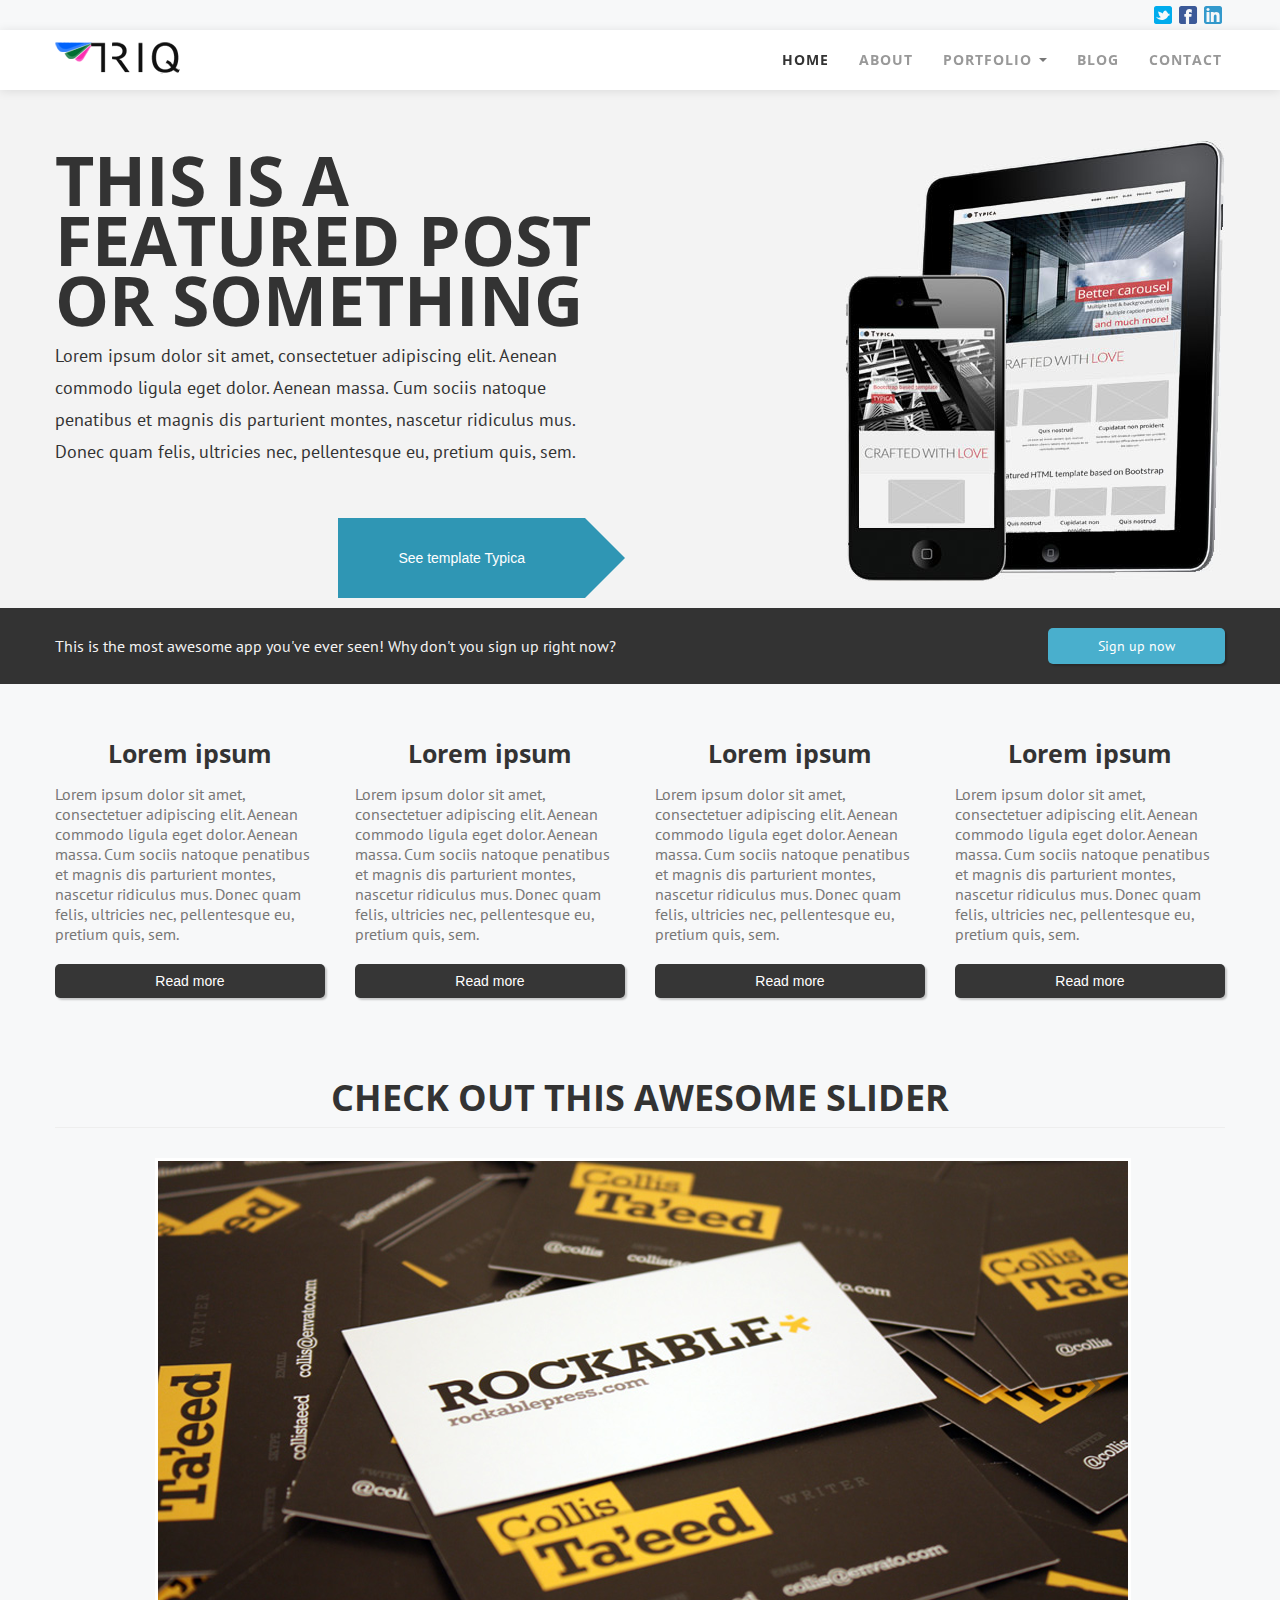
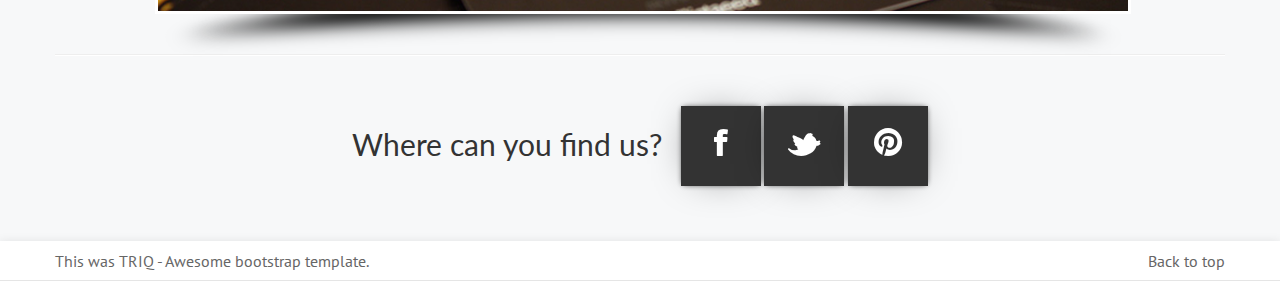
==== Template/index.html @ 6c572758 "initial commit" ====
<!DOCTYPE html>
<html lang="en">
  <head>
    <meta charset="utf-8">
    <title>TRIQ Bootstrap template</title>
    <meta name="viewport" content="width=device-width, initial-scale=1.0">
    <meta name="description" content="Responsive HTML template for your app/company">
    <meta name="author" content="Oskar Żabik (oskar.zabik@gmail.com)">

    <!-- Le styles -->
    <link rel="stylesheet" href="css/bootstrap.min.css">
    <link rel="stylesheet" href="css/bootstrap-responsive.min.css">

    <link rel="stylesheet" href="css/font-awesome.css">
    <link rel="stylesheet" href="css/triq.css">
    <link rel="stylesheet" href="css/triq-responsive.css">

    <!-- Le HTML5 shim, for IE6-8 support of HTML5 elements -->
    <!--[if lt IE 9]>
    <script src="http://html5shim.googlecode.com/svn/trunk/html5.js"></script>
    <![endif]-->
    <!--[if IE 7]><link rel="stylesheet" href="/css/font-awesome-ie7.css"><![endif]-->

    <!-- Le favicon -->
    <link rel="shortcut icon" href="favicon.ico">

  </head>

  <body>

    <!-- Le before-navbar info -->
    <div class="before-navbar">
      <div class="container">

        <div class="pull-right">
            <p>
                <a href="#"><i class="icon-twitter-sign color-twitter"></i></a>
                <a href="#"><i class="icon-facebook-sign color-facebook"></i></a>
                <a href="#"><i class="icon-linkedin-sign color-linkedin"></i></a>
            </p>
        </div>

      </div>
    </div>

    <!-- Le TRIQ navigation -->
    <div class="navbar navbar-fixed-top">
      <div class="navbar-inner">
        <div class="container">
          <a class="brand" href="#"><img src="logo.png" alt="TRIQ template"></a>
          <a href="#footer-nav" class="btn btn-simple visible-phone pull-right">Menu</a>
          <ul class="nav pull-right hidden-phone">
            <li class="active"><a href="index.html">Home</a></li>
            <li><a href="about.html">About</a></li>
            <li class="dropdown">
              <a class="dropdown-toggle" data-toggle="dropdown" href="#">Portfolio <b class="caret"></b></a>
              <ul class="dropdown-menu">
                <li><a href="portfolio-full-width.html" title="Portfolio 1">Full-width</a></li>
                <li><a href="portfolio-thumbnails.html" title="Portfolio 2">Thumbnails</a></li>
              </ul>
            </li>
            <li><a href="blog.html">Blog</a></li>
            <li><a href="contact.html">Contact</a></li>
          </ul>
        </div>
      </div>
    </div>

    <div class="background-light-grey">
      <div class="container">
        <div class="row-fluid">

          <div class="featured">
          
            <div class="span6">
              <div class="excerpt">
                <h1>This is a featured post or something</h1>
                <p>Lorem ipsum dolor sit amet, consectetuer adipiscing elit. Aenean commodo ligula eget dolor. Aenean massa. Cum sociis natoque penatibus et magnis dis parturient montes, nascetur ridiculus mus. Donec quam felis, ultricies nec, pellentesque eu, pretium quis, sem.</p>
                <a href="https://wrapbootstrap.com/theme/typica-WB062JJ83" target="_blank" class="btn btn-arrow-right btn-simple btn-blue btn-huge pull-right">See template Typica</a>
              </div>
            </div>

            <div class="span6">
              <img class="pull-right" src="demo_img/typica.jpg" alt="Typica - Bootstrap template">
            </div>

        </div>

        </div>
      </div>
    </div>

    <!-- signup strip -->
    <div class="background-grey strip">
      <div class="container">
        
        <p class="pull-left">This is the most awesome app you've ever seen! Why don't you sign up right now?</p>

        <div class="pull-right"><a href="#signup-modal" class="btn btn-info btn-huge btn-simple" data-toggle="modal">Sign up now</a></div>

      </div>
    </div>

    <!-- testimonials -->
    <div class="container">
      <div class="row testimonials">

        <div class="span3">
          <h3>Lorem ipsum</h3>
          <p>Lorem ipsum dolor sit amet, consectetuer adipiscing elit. Aenean commodo ligula eget dolor. Aenean massa. Cum sociis natoque penatibus et magnis dis parturient montes, nascetur ridiculus mus. Donec quam felis, ultricies nec, pellentesque eu, pretium quis, sem. </p>
          <button class="btn btn-inverse btn-simple btn-wide">Read more</button>
        </div>

        <div class="span3">
          <h3>Lorem ipsum</h3>
          <p>Lorem ipsum dolor sit amet, consectetuer adipiscing elit. Aenean commodo ligula eget dolor. Aenean massa. Cum sociis natoque penatibus et magnis dis parturient montes, nascetur ridiculus mus. Donec quam felis, ultricies nec, pellentesque eu, pretium quis, sem. </p>
          <button class="btn btn-inverse btn-simple btn-wide">Read more</button>
        </div>

        <div class="span3">
          <h3>Lorem ipsum</h3>
          <p>Lorem ipsum dolor sit amet, consectetuer adipiscing elit. Aenean commodo ligula eget dolor. Aenean massa. Cum sociis natoque penatibus et magnis dis parturient montes, nascetur ridiculus mus. Donec quam felis, ultricies nec, pellentesque eu, pretium quis, sem. </p>
          <button class="btn btn-inverse btn-simple btn-wide">Read more</button>
        </div>

        <div class="span3">
          <h3>Lorem ipsum</h3>
          <p>Lorem ipsum dolor sit amet, consectetuer adipiscing elit. Aenean commodo ligula eget dolor. Aenean massa. Cum sociis natoque penatibus et magnis dis parturient montes, nascetur ridiculus mus. Donec quam felis, ultricies nec, pellentesque eu, pretium quis, sem. </p>
          <button class="btn btn-inverse btn-simple btn-wide">Read more</button>
        </div>

      </div><!-- /.row -->

      <!-- slider -->
      <h2 class="page-header">CHECK OUT THIS AWESOME SLIDER</h2>
      <div class="row">
        <div id="myCarousel" class="carousel slide add-shadow span10 offset1">
            <!-- Carousel items -->
            <div class="carousel-inner">
                <div class="active item"><img src="demo_img/slider/1.png" alt=""></div>
                <div class="item"><img src="demo_img/slider/2.png" alt=""></div>
                <div class="item"><img src="demo_img/slider/3.png" alt=""></div>
            </div>
            <!-- Carousel nav -->
            <a class="carousel-control left" href="#myCarousel" data-slide="prev">&lsaquo;</a>
            <a class="carousel-control right" href="#myCarousel" data-slide="next">&rsaquo;</a>
        </div>
      </div>

      <hr>

      <!-- Where can you find us -->
      <div class="info-centered">
        <p>Where can you find us?</p>
        <a href="#" class="icon-squared color-facebook">
          <article><span><i class="icon-facebook"></i></span></article></a>
        <a href="#" class="icon-squared color-twitter">
          <article><span><i class="icon-twitter"></i></span></article></a>
        <a href="#" class="icon-squared color-pinterest">
          <article><span><i class="icon-pinterest"></i></span></article></a>
      </div>  

    </div><!-- /.container -->

    <!-- Le Footer -->
    <div class="background-white footer">
      <div class="container">
        <p class="pull-left">This was TRIQ - Awesome bootstrap template.</p>
        <p class="pull-right"><a id="toplink" href="#">Back to top</a></p>

        <ul id="footer-nav" class="nav visible-phone">
          <hr>
          <h3 class="centered">Menu</h3>
          <li class="active"><a href="index.html">Home</a></li>
          <li><a href="about.html">About</a></li>
          <li class="dropdown">
            <a class="dropdown-toggle" data-toggle="dropdown" href="#">Portfolio <b class="caret"></b></a>
            <ul class="dropdown-menu">
              <li><a href="portfolio-full-width.html" title="Portfolio 1">Full-width</a></li>
              <li><a href="portfolio-thumbnails.html" title="Portfolio 2">Thumbnails</a></li>
            </ul>
          </li>
          <li><a href="blog.html">Blog</a></li>
          <li><a href="contact.html">Contact</a></li>
        </ul>
      </div>
    </div>


    <!-- SignUp modal -->
    <div id="signup-modal" class="modal hide fade" tabindex="-1" role="dialog" aria-labelledby="myModalLabel" aria-hidden="true">
      <div class="modal-header">
        <button type="button" class="close" data-dismiss="modal" aria-hidden="true">×</button>
        <h3 id="myModalLabel" class="centered">Sign Up</h3>
      </div>
      <div class="modal-body">
        <form class="form-horizontal">
          <div class="control-group">
            <label class="control-label" for="inputUser">Username</label>
            <div class="controls">
              <input type="text" id="inputUser" placeholder="Username">
            </div>
          </div>
          <div class="control-group">
            <label class="control-label" for="inputEmail">Email</label>
            <div class="controls">
              <input type="text" id="inputEmail" placeholder="Email">
            </div>
          </div>
          <div class="control-group">
            <label class="control-label" for="inputPassword">Password</label>
            <div class="controls">
              <input type="password" id="inputPassword" placeholder="Password">
            </div>
          </div>
        </form>
      </div>
      <div class="modal-footer">
        <button class="btn" data-dismiss="modal" aria-hidden="true">Close</button>
        <button type="submit" class="btn btn-info">Register</button>
      </div>
    </div>

    <!-- Le javascript
    ================================================== -->
    <!-- Placed at the end of the document so the pages load faster -->
    <script src="js/jquery.js"></script>
    <script src="js/bootstrap.js"></script>
    <script src="js/jquery.scrollto-1.4.3.1-min.js"></script>  
    <script src="js/jquery.localscroll-1.2.7-min.js"></script>
    <script src="js/triq.js"></script>

  </body>
</html>
---- Template/css/triq.css ----
@import url(http://fonts.googleapis.com/css?family=Open+Sans+Condensed:300,700);
@import url(http://fonts.googleapis.com/css?family=Alegreya:400italic);
@import url(http://fonts.googleapis.com/css?family=Lato:300,400,700);
@import url(http://fonts.googleapis.com/css?family=PT+Sans:400,700);
/* 
*           Layout stylesheet
* ======================================
* Project:     TRIQ
* Version:     1.0
* Last change: 10/20/2012
* Author:      Oskar Zabik
* Author URI:  oskar.zabik@gmail.com
* --------------------------------------
*           Table of contents
* ======================================
* 
* $BEFORE_NAVBAR - signup/short contact row
* $NAVBAR - navigation
* $GLOBAL
*     $$SHOWCASE
*     $$BACKGROUNDS
*     $$ANIMATED-MENUS
*     $$HOMEPAGE-ELEMENTS
*     $$QUOTES
*     $$FONT-ICON-COLORS
*     $$ICON-SQUARED - css3 animated icons
*     $$CAROUSEL
*     $$BUTTON_STYLES
* $FOOTER
* $FONTS
*     $$FONT-GLOBALS
*     $$FONT-BLOG
*     $$FONT-BLOG
* $BLOG
* $PORTFOLIO
*     $$FULL-WIDTH
*     $$THUMNAILS
* $CONTACT
*/
/* $BEFORE-NAVBAR */
.before-navbar {
  position: fixed;
  top: 0;
  width: 100%;
}
.before-navbar a {
  position: relative;
  top: 4px;
  margin-right: 3px;
}
.before-navbar p {
  margin-top: 2px;
  margin-bottom: 5px;
}

/* $NAVBAR */
.navbar .btn {
  margin-top: 10px;
}

.navbar .nav.pull-right {
  margin-right: -12px;
}

.navbar .nav > li > a {
  -webkit-box-shadow: none;
  -moz-box-shadow: none;
  box-shadow: none;
  padding: 20px 15px;
  color: #999999;
  text-shadow: none;
}
.navbar .nav > li > a:hover {
  color: inherit;
}
.navbar .nav > li.active > a {
  -webkit-box-shadow: none;
  -moz-box-shadow: none;
  box-shadow: none;
  background: none;
  color: #333333;
}
.navbar .nav > li.active > a:hover {
  -webkit-box-shadow: none;
  -moz-box-shadow: none;
  box-shadow: none;
  background: inherit;
  color: #333333;
}

.navbar-inner {
  border: none;
  background: white;
  background-image: none;
  box-shadow: none;
}
.navbar-inner .brand {
  padding: 12px 20px 10px;
}

/* Dropdowns */
.dropdown-menu {
  margin-top: 11px;
}

.navbar .nav li.dropdown.open > .dropdown-toggle,
.navbar .nav li.dropdown.active > .dropdown-toggle,
.navbar .nav li.dropdown.open.active > .dropdown-toggle {
  background: none;
  color: #333333;
}

.sticky {
  position: fixed;
  top: -100px;
}

/* $GLOBAL */
body {
  padding-top: 90px;
  background: #f7f8f9;
}

.well {
  background: #fff;
}

.ul-centered {
  overflow: hidden;
  width: 100%;
}
.ul-centered ul {
  position: relative;
  left: 50%;
  float: left;
}
.ul-centered ul li {
  position: relative;
  left: -50%;
}

/* $$SHOWCASE */
.showcase-container .text-wraper {
  margin: 0 auto;
  width: 1170px;
}
.showcase-container .text-wraper .text {
  position: absolute;
  max-width: 50%;
}
.showcase-container .text-wraper .text p, .showcase-container .text-wraper .text h1, .showcase-container .text-wraper .text h2, .showcase-container .text-wraper .text h3, .showcase-container .text-wraper .text h4, .showcase-container .text-wraper .text h5 {
  padding-right: 40px;
}

/* $$BACKGROUNDS */
.background-white {
  padding: 10px 0;
  background: #fff;
}

.background-light-grey {
  padding: 10px 0;
  background: #f3f3f3;
}

.background-grey {
  padding: 10px 0;
  background: #333;
}

.background-dark {
  padding: 10px 0;
  background: #111;
}

.background-blue {
  padding: 10px 0;
  background: #e7f4f8;
}

/* $$ANIMATED-MENUS */
.ca-menu li {
  position: relative;
  overflow: hidden;
  margin-bottom: 40px;
  height: 300px;
  background: #fff;
  -webkit-box-shadow: 1px 1px 2px rgba(0, 0, 0, 0.2);
  -moz-box-shadow: 1px 1px 2px rgba(0, 0, 0, 0.2);
  box-shadow: 1px 1px 2px rgba(0, 0, 0, 0.2);
  -webkit-transition: all 300ms linear;
  -moz-transition: all 300ms linear;
  -ms-transition: all 300ms linear;
  -o-transition: all 300ms linear;
  transition: all 300ms linear;
}

.ca-menu li a {
  position: relative;
  display: block;
  width: 100%;
  height: 100%;
  color: #333;
  text-align: left;
}

.ca-icon {
  position: absolute;
  top: 0px;
  left: 0px;
  width: 100%;
  height: 50%;
  color: #333;
  text-align: center;
  text-shadow: 0px 0px 1px #333;
  font-size: 60px;
  font-family: 'WebSymbolsRegular', cursive;
  line-height: 150px;
  -webkit-transition: all 400ms linear;
  -moz-transition: all 400ms linear;
  -ms-transition: all 400ms linear;
  -o-transition: all 400ms linear;
  transition: all 400ms linear;
}

.ca-icon#heart {
  color: #f7002f;
  text-shadow: 0px 0px 1px #f7002f;
}

.ca-content {
  position: absolute;
  top: 50%;
  left: 0px;
  width: 100%;
  height: 50%;
}

.ca-main {
  text-align: center;
  font-size: 30px;
  opacity: 0.8;
  -webkit-transition: all 200ms linear;
  -moz-transition: all 200ms linear;
  -ms-transition: all 200ms linear;
  -o-transition: all 200ms linear;
  transition: all 200ms linear;
}

.ca-sub {
  position: absolute;
  bottom: 0px;
  left: 0px;
  width: 100%;
  color: #666;
  text-align: center;
  font-size: 14px;
  line-height: 40px;
  opacity: 0.8;
  -webkit-transition: all 200ms linear;
  -moz-transition: all 200ms linear;
  -ms-transition: all 200ms linear;
  -o-transition: all 200ms linear;
  transition: all 200ms linear;
}

.ca-menu li:hover, .ca-menu li.active {
  z-index: 999;
  background-color: #333;
  -webkit-transform: scale(1.1);
  -moz-transform: scale(1.1);
  -ms-transform: scale(1.1);
  -o-transform: scale(1.1);
  transform: scale(1.1);
}

.ca-menu li:hover .ca-icon {
  color: #2f96b4;
  font-size: 90px;
}

.ca-menu li:hover .ca-icon#heart {
  -webkit-animation: smallToBig 900ms alternate infinite ease;
  -moz-animation: smallToBig 900ms alternate infinite ease;
  -ms-animation: smallToBig 900ms alternate infinite ease;
  animation: smallToBig 900ms alternate infinite ease;
}

.ca-menu li.active .ca-icon#heart {
  -webkit-animation: none;
  -moz-animation: none;
  -ms-animation: none;
  animation: none;
}

.ca-menu li:hover .ca-main {
  color: #FFF;
  -webkit-animation: smallToBig 300ms ease;
  -moz-animation: smallToBig 300ms ease;
  -ms-animation: smallToBig 300ms ease;
  animation: smallToBig 300ms ease;
}

.ca-menu li.active .ca-main {
  color: #FFF;
  transform: scale(1);
  -webkit-animation: none;
  -moz-animation: none;
  -ms-animation: none;
  animation: none;
}

.ca-menu li:hover .ca-sub {
  color: #FFF;
  -webkit-animation: moveFromBottom 500ms ease;
  -moz-animation: moveFromBottom 500ms ease;
  -ms-animation: moveFromBottom 500ms ease;
  animation: moveFromBottom 500ms ease;
}

.ca-menu li.active .ca-sub {
  color: #FFF;
  -webkit-animation: none;
  -moz-animation: none;
  -ms-animation: none;
  animation: none;
}

/* animations used in ca-menu */
@-webkit-keyframes smallToBig {
  from {
    -webkit-transform: scale(0.1);
  }

  to {
    -webkit-transform: scale(1);
  }
}

@-moz-keyframes smallToBig {
  from {
    -moz-transform: scale(0.1);
  }

  to {
    -moz-transform: scale(1);
  }
}

@-ms-keyframes smallToBig {
  from {
    -ms-transform: scale(0.1);
  }

  to {
    -ms-transform: scale(1);
  }
}

@-webkit-keyframes moveFromBottom {
  from {
    -webkit-transform: translateY(100%);
  }

  to {
    -webkit-transform: translateY(0%);
  }
}

@-moz-keyframes moveFromBottom {
  from {
    -moz-transform: translateY(100%);
  }

  to {
    -moz-transform: translateY(0%);
  }
}

@-ms-keyframes moveFromBottom {
  from {
    -ms-transform: translateY(100%);
  }

  to {
    -ms-transform: translateY(0%);
  }
}

/* $$HOMEPAGE-ELEMENTS */
.featured {
  padding: 40px 0;
  height: 100%;
  vertical-align: middle;
}
.featured .excerpt {
  height: 100%;
  vertical-align: middle;
}
.featured img {
  max-width: 100%;
}

.testimonials {
  padding: 40px 0;
}

.info-centered {
  margin-top: 50px;
  margin-bottom: 50px;
  text-align: center;
}
.info-centered p {
  display: inline-block;
  margin-top: 28px;
  margin-right: 15px;
  vertical-align: top;
}

.strip {
  padding: 20px 0;
}
.strip p {
  margin-top: 8px;
  margin-bottom: 0;
}

/* $$QUOTES */
.quote-cloud {
  margin: 40px 0;
}
.quote-cloud .attribution {
  position: relative;
  padding: 20px 100px 20px 20px;
  text-align: right;
}
.quote-cloud .thumb {
  position: absolute;
  right: 10px;
  bottom: 5px;
  display: block;
  width: 70px;
  height: 70px;
  border: 5px solid #fff;
  box-shadow: inset 1px 1px 3px rgba(0, 0, 0, 0.2), 0 1px 2px rgba(0, 0, 0, 0.4);
}

.quote-cloud blockquote {
  position: relative;
  padding: 30px;
  border-radius: 5px;
  background: #fff;
  box-shadow: inset 0 2px 0 rgba(204, 204, 204, 0.7), -4px -3px 20px rgba(0, 0, 0, 0.2);
}
.quote-cloud blockquote:after, .quote-cloud blockquote:before {
  position: absolute;
  top: 100%;
  width: 0;
  height: 0;
  border: solid transparent;
  content: " ";
  pointer-events: none;
}
.quote-cloud blockquote:after {
  top: 100%;
  right: 40px;
  margin-left: -10px;
  border-width: 10px;
  border-top-color: #fff;
}
.quote-cloud blockquote:before {
  left: 65%;
  margin-left: -11px;
  border-width: 11px;
  border-top-color: rgba(0, 0, 0, 0.01);
}

.quote-cloud blockquote p {
  position: relative;
}
.quote-cloud blockquote p:before {
  position: absolute;
  top: 0px;
  left: -105px;
  color: #333333;
  content: '\201C';
  text-shadow: 7px 14px 10px rgba(0, 0, 0, 0.1);
  font-weight: 700;
  font-style: normal;
  font-size: 175px;
  font-family: serif;
}

/* dont make font icons underlined on hover inside link */
a > i {
  color: #666666;
  font-size: 24px;
}
a > i:hover {
  text-decoration: none;
}

/* $$FONT-ICON-COLORS */
a:hover > i.hover-color-facebook {
  color: #3B5998;
}

a:hover > i.hover-color-twitter {
  color: #00ACED;
}

a:hover > i.hover-color-pinterest {
  color: #CB2027;
}

a:hover > i.hover-color-github {
  color: #4183C4;
}

a:hover > i.hover-color-linkedin {
  color: #3399CC;
}

.color-facebook {
  color: #3B5998;
}

.color-twitter {
  color: #00ACED;
}

.color-pinterest {
  color: #CB2027;
}

.color-github {
  color: #4183C4;
}

.color-linkedin {
  color: #3399CC;
}

/* $$ICON-SQUARED */
a.icon-squared {
  position: relative;
  display: inline-block;
  width: 80px;
  height: 80px;
  text-align: center;
}
a.icon-squared i {
  font-size: 36px;
  line-height: 40px;
}
a.icon-squared article {
  -webkit-transition: -webkit-transform 0.4s linear, background-color 0s linear, color 0s linear;
  -webkit-transition-delay: 0s, 0.2s, 0.2s;
  -moz-transition: -moz-transform 0.4s linear, background-color 0s linear 0.2s, color 0s linear 0.2s;
  -o-transition: -o-transform 0.4s linear, background-color 0s linear 0.2s, color 0s linear 0.2s;
  transition: transform 0.4s linear, background-color 0s linear 0.2s, color 0s linear 0.2s;
  -webkit-transform: perspective(300px) rotateY(0deg);
  -moz-transform: perspective(300px) rotateY(0deg);
  -ms-transform: perspective(300px) rotateY(0deg);
  -o-transform: perspective(300px) rotateY(0deg);
  transform: perspective(300px) rotateY(0deg);
  position: absolute;
  display: block;
  width: 100%;
  height: 100%;
  background-color: #333;
  box-shadow: 0 0 6px -2px black, 0 0 45px -20px black;
  color: #fff;
  line-height: 90px;
  cursor: pointer;
}
a.icon-squared span {
  display: block;
  transition: transform 0s linear 0.2s, text-shadow 0s linear 0.2s;
  -webkit-font-smoothing: subpixel-antialiased;
  font-smoothing: antialiased;
}

a.icon-squared:hover article {
  -webkit-transition: -webkit-transform 0.2s linear, background-color 0s linear, color 0s linear;
  -webkit-transition-delay: 0s, 0.1s, 0.1s;
  -moz-transition: -moz-transform 0.2s linear, background-color 0s linear 0.1s, color 0s linear 0.1s;
  -o-transition: -o-transform 0.2s linear, background-color 0s linear 0.1s, color 0s linear 0.1s;
  transition: transform 0.2s linear, background-color 0s linear 0.1s, color 0s linear 0.1s;
  -webkit-transform: perspective(300px) rotateY(180deg);
  -moz-transform: perspective(300px) rotateY(180deg);
  -ms-transform: perspective(300px) rotateY(180deg);
  -o-transform: perspective(300px) rotateY(180deg);
  transform: perspective(300px) rotateY(180deg);
  color: #eee;
}

a.icon-squared:hover span {
  -webkit-transition: -webkit-transform 0s linear, text-shadow 0s linear;
  -webkit-transition-delay: 0.1s, 0.1s;
  -moz-transition: -moz-transform 0s linear 0.1s, text-shadow 0s linear 0.1s;
  -o-transition: -o-transform 0s linear 0.1s, text-shadow 0s linear 0.1s;
  transition: transform 0s linear 0.1s, text-shadow 0s linear 0.1s;
  -webkit-transform: scale(-1, 1);
  -moz-transform: scale(-1, 1);
  -ms-transform: scale(-1, 1);
  -o-transform: scale(-1, 1);
  transform: scale(-1, 1);
  text-shadow: 0 0 50px rgba(255, 255, 255, 0.5);
}

a.icon-squared.color-facebook:hover article {
  background-color: #3B5998;
}

a.icon-squared.color-twitter:hover article {
  background-color: #00ACED;
}

a.icon-squared.color-pinterest:hover article {
  background-color: #CB2027;
}

a.icon-squared.color-github:hover article {
  background-color: #4183C4;
}

a.icon-squared.color-linkedin:hover article {
  background-color: #3399CC;
}

/* $$CAROUSEL */
.carousel-control {
  top: 50%;
  border: none;
  background: none;
  color: #333;
}
.carousel-control:hover {
  color: inherit;
}

.carousel {
  border: 3px solid #FFF;
}
.carousel .item {
  margin: 0 auto;
}
.carousel.add-shadow:after {
  position: absolute;
  left: 50%;
  display: block;
  margin: 3px auto;
  margin-left: -390px;
  width: 957px;
  height: 43px;
  background: url(../img/slider_shadow_medium.png) no-repeat;
  content: "";
}

/* $$BUTTON-STYLES */
.btn-simple {
  -webkit-border-radius: 5px;
  -moz-border-radius: 5px;
  -ms-border-radius: 5px;
  -o-border-radius: 5px;
  border-radius: 5px;
  padding: 7px 30px;
  border: none;
  background-image: none;
  text-shadow: none;
  -webkit-box-shadow: 2px 2px 2px rgba(0, 0, 0, 0.2);
  -moz-box-shadow: 2px 2px 2px rgba(0, 0, 0, 0.2);
  box-shadow: 2px 2px 2px rgba(0, 0, 0, 0.2);
}

.btn-wide {
  display: block;
  margin: 20px 0 20px;
  width: 100%;
}

.btn-huge {
  padding: 8px 50px;
}

.btn-arrow-right {
  -webkit-border-radius: 0;
  -moz-border-radius: 0;
  -ms-border-radius: 0;
  -o-border-radius: 0;
  border-radius: 0;
  -webkit-box-shadow: none;
  -moz-box-shadow: none;
  box-shadow: none;
  position: relative;
}
.btn-arrow-right:after {
  position: absolute;
  top: 0;
  right: -17px;
  width: 0;
  height: 0;
  border-top: 17px solid transparent;
  border-bottom: 17px solid transparent;
  border-left: 17px solid #fe690f;
  content: "";
}

.btn-orange {
  background: #fe690f;
  color: #fff;
}
.btn-orange:hover {
  background: #fe690f;
}
.btn-orange:active {
  -webkit-box-shadow: none;
  -moz-box-shadow: none;
  box-shadow: none;
}
.btn-orange.btn-huge {
  position: relative;
  left: -40px;
  margin-top: 40px;
  padding: 30px 60px;
}
.btn-orange.btn-huge.btn-arrow-right:after {
  right: -40px;
  border-top: 40px solid transparent;
  border-bottom: 40px solid transparent;
  border-left: 40px solid #fe690f;
}

.btn-blue {
  background: #2f96b4;
  color: #fff;
}
.btn-blue:hover {
  background: #2f96b4;
}
.btn-blue:active {
  -webkit-box-shadow: none;
  -moz-box-shadow: none;
  box-shadow: none;
}
.btn-blue.btn-huge {
  position: relative;
  left: -40px;
  margin-top: 40px;
  padding: 30px 60px;
}
.btn-blue.btn-huge.btn-arrow-right:after {
  right: -40px;
  border-top: 40px solid transparent;
  border-bottom: 40px solid transparent;
  border-left: 40px solid #2f96b4;
}

/* $FOOTER */
.footer {
  -webkit-box-shadow: inset 0 -1px 0 rgba(0, 0, 0, 0.1), 0 1px 10px rgba(0, 0, 0, 0.1);
  -moz-box-shadow: inset 0 -1px 0 rgba(0, 0, 0, 0.1), 0 1px 10px rgba(0, 0, 0, 0.1);
  box-shadow: inset 0 -1px 0 rgba(0, 0, 0, 0.1), 0 1px 10px rgba(0, 0, 0, 0.1);
}
.footer a {
  color: #666;
}
.footer p {
  margin-bottom: 0;
  color: #666;
}
.footer #footer-nav {
  margin-top: 40px;
}
.footer #footer-nav h3 {
  position: relative;
  top: -5px;
}
.footer #footer-nav li a {
  -webkit-border-radius: 5px;
  -moz-border-radius: 5px;
  -ms-border-radius: 5px;
  -o-border-radius: 5px;
  border-radius: 5px;
  display: block;
  margin-top: 10px;
  padding: 10px 15px;
  background: #333;
  color: white;
  text-align: center;
  font-size: 130%;
}
.footer #footer-nav li a .caret {
  position: absolute;
  left: 10px;
  top: 10px;
  border-width: 10px;
  border-top-color: rgba(255, 255, 255, 0.8);
  border-bottom-color: rgba(255, 255, 255, 0.8);
}
.footer #footer-nav .dropdown-menu {
  position: relative;
  display: block;
  width: auto;
  float: none;
  border: none;
  -webkit-box-shadow: none;
  -moz-box-shadow: none;
  box-shadow: none;
  margin-left: 45px;
  margin-top: 0;
}

/* $FONTS */
/* $$FONT-GLOBALS */
.navbar .nav > li a {
  text-transform: uppercase;
  letter-spacing: 1px;
  font-weight: 700;
  font-size: 14px;
  font-family: 'Open Sans Condensed', Helvetica, sans-serif;
}

h1, h2, h3, h4, h5 {
  font-weight: 700;
  font-family: 'Open Sans Condensed', Helvetica, sans-serif;
}

p {
  font-family: 'PT Sans', Helvetica, Arial, sans-serif;
  font-size: 16px;
}

.centered {
  text-align: center;
}

h1.page-header,
h2.page-header,
h3.page-header,
h4.page-header,
h5.page-header {
  text-align: center;
  font-weight: 700;
  font-family: 'Open Sans Condensed', Helvetica, sans-serif;
}

h1.page-header {
  margin: 30px 0 50px;
  padding-bottom: 30px;
  font-size: 48px;
  line-height: 68px;
}

h2.page-header {
  color: #333333;
  font-size: 36px;
}

.well h1, .well h2, .well h3, .well h4, .well h5 {
  font-family: "PT Sans", Helvetica, sans-serif;
  font-weight: 700;
}
.well p {
  font-family: "PT Sans", Helvetica, sans-serif;
  font-weight: 300;
}

.featured h1 {
  text-transform: uppercase;
}
.featured h1, .featured h2, .featured h3, .featured h4, .featured h5 {
  font-weight: 700;
  font-size: 68px;
  font-family: 'Open Sans Condensed', Helvetica, sans-serif;
  line-height: 60px;
}
.featured h2 {
  font-size: 58px;
}
.featured h3 {
  font-size: 56px;
}
.featured h4 {
  font-size: 48px;
}
.featured h5 {
  font-size: 36px;
}
.featured p {
  font-size: 18px;
  font-family: 'PT Sans', Helvetica, sans-serif;
  line-height: 32px;
}

.testimonials h1, .testimonials h2, .testimonials h3, .testimonials h4, .testimonials h5 {
  text-align: center;
  font-weight: 700;
  font-family: 'Open Sans Condensed', Helvetica, sans-serif;
}
.testimonials p {
  color: #777;
  font-weight: 300;
  font-weight: 300;
  font-size: 16px;
  font-family: 'PT Sans', Helvetica, sans-serif;
}

.background-grey {
  color: #F2F2F2;
}

.strip p, .strip button, .strip a {
  font-weight: 400;
  font-family: 'PT Sans', Helvetica, sans-serif;
}
.strip p {
  font-size: 16px;
}

.quote-cloud cite {
  color: #fff;
  font-weight: 700;
  font-style: italic;
  font-family: 'Alegreya', serif;
}
.quote-cloud .author {
  color: rgba(0, 0, 0, 0.8);
  text-shadow: 0 1px 1px rgba(255, 255, 255, 0.7);
  font-weight: 700;
  font-size: 22px;
  font-family: 'Alegreya SC', serif;
}
.quote-cloud blockquote p {
  color: #333;
  text-indent: 100px;
  font-weight: 400;
  font-style: italic;
  font-size: 24px;
  font-family: 'Alegreya', serif;
  line-height: 40px;
}

.info-centered p {
  font-weight: 400;
  font-size: 30px;
  font-family: 'Lato', Helvetica, sans-serif;
}

/* $$FONT-BLOG */
.blog-excerpt h1, .blog-excerpt h2, .blog-excerpt .posted-on {
  font-family: 'Open Sans Condensed', Helvetica, sans-serif;
}
.blog-excerpt h1 a, .blog-excerpt h2 a, .blog-excerpt .posted-on a {
  -webkit-transition: opacity 0.2s;
  -moz-transition: opacity 0.2s;
  -o-transition: opacity 0.2s;
  transition: opacity 0.2s;
  color: inherit;
  text-decoration: none;
}
.blog-excerpt h1 a:hover, .blog-excerpt h2 a:hover, .blog-excerpt .posted-on a:hover {
  filter: progid:DXImageTransform.Microsoft.Alpha(Opacity=80);
  opacity: 0.8;
}
.blog-excerpt h2 {
  text-transform: uppercase;
  font-size: 90px;
  line-height: 80px;
}
.blog-excerpt .posted-on {
  font-weight: 700;
  font-size: 48px;
  line-height: 30px;
}
.blog-excerpt .posted-on span {
  text-align: center;
  text-transform: uppercase;
  font-size: 30px;
}
.blog-excerpt .content p {
  font-size: 16px;
  font-family: 'PT Sans', Arial, Helvetica, sans-serif;
  line-height: 24px;
}

/* $$FONT-PORTFOLIO */
.portfolio-item .desc h2 {
  color: white;
  font-family: 'Open Sans Condensed', Helvetica, sans-serif;
  font-weight: 300;
  font-size: 30px;
  line-height: 45px;
}

/* $BLOG */
.blog-excerpt {
  position: relative;
  margin-bottom: 100px;
}
.blog-excerpt .title-block {
  position: relative;
}
.blog-excerpt .title-block .posted-on {
  display: block;
  padding: 20px 30px;
  color: #111;
}
.blog-excerpt .title-block .posted-on span {
  display: block;
}
.blog-excerpt .title-dark {
  background: #111;
  color: #eee;
}
.blog-excerpt .title-dark .posted-on {
  background: #eee;
}
.blog-excerpt .title-blue {
  background: #2f96b4;
  color: #fff;
}
.blog-excerpt .title-blue .posted-on {
  background: #fff;
}
.blog-excerpt .title-block {
  padding: 80px 40px;
}

/* Title left */
.blog-excerpt.title-left .title-block .posted-on {
  position: absolute;
  top: -10px;
  right: -20px;
}
.blog-excerpt.title-left .title-block .posted-on:after {
  /* add ribbon */
  position: absolute;
  right: 0;
  bottom: -40px;
  display: block;
  width: 0;
  height: 0;
  border-top: 20px solid #595959;
  border-right: 20px solid transparent;
  border-bottom: 20px solid transparent;
  content: "";
}
.title-right .blog-excerpt.title-left .title-block .posted-on:after {
  left: 0;
}
.blog-excerpt.title-left .content img {
  position: relative;
  max-width: 480px;
  left: -30px;
  z-index: -1;
  margin-bottom: 15px;
}

/* Title right */
.blog-excerpt.title-right {
  text-align: right;
}
.blog-excerpt.title-right .title-block .posted-on {
  position: absolute;
  top: -10px;
  left: -20px;
}
.blog-excerpt.title-right .title-block .posted-on:after {
  /* add ribbon */
  position: absolute;
  left: 0;
  bottom: -20px;
  display: block;
  width: 0;
  height: 0;
  border-top: 20px solid #595959;
  border-left: 20px solid transparent;
  content: "";
}
.title-right .blog-excerpt.title-right .title-block .posted-on:after {
  left: 0;
}
.blog-excerpt.title-right .content img {
  position: relative;
  max-width: 480px;
  right: 0;
  z-index: -1;
  margin-bottom: 15px;
}

.pagination > ul > li:first-child > a,
.pagination > ul > li:last-child > a {
  -webkit-border-radius: 0;
  -moz-border-radius: 0;
  -ms-border-radius: 0;
  -o-border-radius: 0;
  border-radius: 0;
}

.pagination > ul > li > a {
  background-color: #eee;
  color: #333;
  border-color: #CCC;
}

/* $PORTFOLIO */
/* $$FULL-WIDTH */
.portfolio-item {
  margin-top: 35px;
  margin-bottom: 35px;
}
.portfolio-item .image-wrapper {
  position: absolute;
  overflow: hidden;
  max-width: 50%;
  max-height: 500px;
}
.portfolio-item .image-wrapper img {
  display: inline-block;
  float: left;
  max-height: inherit;
}
.portfolio-item .image-wrapper a {
  filter: progid:DXImageTransform.Microsoft.Alpha(Opacity=0);
  opacity: 0;
  position: absolute;
  top: 0;
  left: 0;
  width: 100%;
  height: 100%;
  background: rgba(204, 204, 204, 0.4);
  text-align: center;
  -webkit-transition: opacity 0.2s;
  -moz-transition: opacity 0.2s;
  -o-transition: opacity 0.2s;
  transition: opacity 0.2s;
}
.portfolio-item .image-wrapper a:hover {
  filter: progid:DXImageTransform.Microsoft.Alpha(Opacity=100);
  opacity: 1;
  text-decoration: none;
}
.portfolio-item .image-wrapper a span {
  position: relative;
  top: 50%;
  padding: 5px 10px;
  background: #2f96b4;
  color: white;
}
.portfolio-item .desc {
  display: table-cell;
  vertical-align: middle;
}
.portfolio-item .left.text {
  position: relative;
  display: table;
  float: left;
  width: 450px;
  height: inherit;
  text-align: right;
}
.portfolio-item .right.text {
  position: relative;
  display: table;
  float: right;
  width: 450px;
  height: inherit;
  text-align: left;
}

.portfolio-item.full-width {
  height: 500px;
}
.portfolio-item.full-width .left .desc:before {
  /* add stripe behind the title */
  position: absolute;
  z-index: -99999999;
  display: block;
  margin-top: 8px;
  padding-right: 35px;
  width: 100%;
  height: 50px;
  background: #2f96b4;
  content: "";
}
.portfolio-item.full-width .left .image-wrapper {
  left: 0;
}
.portfolio-item.full-width .right .desc:before {
  /* add stripe behind the title */
  position: absolute;
  right: 0;
  z-index: -99999999;
  display: block;
  margin-top: 8px;
  padding-left: 35px;
  width: 100%;
  height: 50px;
  background: #2f96b4;
  content: "";
}
.portfolio-item.full-width .right .image-wrapper {
  right: 0;
}

/* $$THUMBNAILS */
#portfolio-nav li {
  text-align: right;
}
#portfolio-nav li a {
  -webkit-border-radius: 0;
  -moz-border-radius: 0;
  -ms-border-radius: 0;
  -o-border-radius: 0;
  border-radius: 0;
  display: inline-block;
  margin-bottom: 5px;
  padding: 5px 10px;
  border: none;
  background: #111;
  color: #fff;
}

.portfolio-thumbnails .portfolio-item {
  -webkit-box-shadow: 1px 1px 2px rgba(0, 0, 0, 0.3);
  -moz-box-shadow: 1px 1px 2px rgba(0, 0, 0, 0.3);
  box-shadow: 1px 1px 2px rgba(0, 0, 0, 0.3);
  overflow: hidden;
  margin-top: 0;
  height: 155px;
}
.portfolio-thumbnails .portfolio-item .image-wrapper {
  position: relative;
  max-width: 100%;
  max-height: 100%;
}
.portfolio-thumbnails .portfolio-item .image-wrapper img {
  max-width: 245px;
}

/* $CONTACT */
#contact-map {
  width: 100%;
}
---- Template/css/triq-responsive.css ----
@media (min-width: 1200px) {
  .portfolio-item.full-width .left {
    width: 560px;
  }
  .portfolio-item.full-width .right {
    width: 560px;
  }

  .portfolio-thumbnails .portfolio-item {
    height: 190px;
  }
  .portfolio-thumbnails .portfolio-item .image-wrapper img {
    max-width: 300px;
  }

  .blog-excerpt .title-block {
    padding: 80px 80px;
  }

  .blog-excerpt.title-left .content img,
  .blog-excerpt.title-right .content img {
    max-width: 600px;
  }

  .carousel.add-shadow:after {
    margin-left: -478px;
    background: url(../img/slider_shadow.png) no-repeat;
  }
}
/* Portrait tablet to landscape and desktop */
@media (min-width: 768px) and (max-width: 979px) {
  body {
    padding-top: 0;
  }

  .btn-huge {
    padding-right: 35px;
    padding-left: 35px;
  }

  .featured h1, .featured h2, .featured h3, .featured h4, .featured h5 {
    font-size: 54px;
    line-height: 50px;
  }

  .carousel.add-shadow:after {
    margin-left: -303px;
    width: 606px;
    background-image: url(../img/slider_shadow_tablet.png);
  }

  .navbar {
    margin-bottom: 0;
  }
  .navbar .nav.pull-right {
    margin-right: 0;
  }

  .before-navbar {
    position: relative;
  }
  .before-navbar .container {
    padding: 0 10px;
    width: auto;
  }

  .portfolio-item.full-width {
    height: auto;
  }
  .portfolio-item.full-width .left,
  .portfolio-item.full-width .right {
    display: block;
    width: auto;
    float: none;
  }
  .portfolio-item.full-width .left .desc:before,
  .portfolio-item.full-width .right .desc:before {
    display: none;
  }
  .portfolio-item.full-width .desc {
    text-align: center;
  }
  .portfolio-item.full-width .desc h1, .portfolio-item.full-width .desc h2, .portfolio-item.full-width .desc h3 {
    background: #2f96b4;
  }
  .portfolio-item .image-wrapper {
    position: relative;
    max-width: 100%;
    width: auto;
    max-height: none;
    height: auto;
    float: none;
  }
  .portfolio-item .image-wrapper img {
    display: block;
  }

  .portfolio-thumbnails .portfolio-item {
    height: 184px;
  }
  .portfolio-thumbnails .portfolio-item .image-wrapper img {
    max-width: 290px;
  }

  .blog-excerpt h2 {
    font-size: 62px;
    line-height: 60px;
  }
  .blog-excerpt .title-block {
    padding: 80px 20px 10px;
  }

  .blog-excerpt.title-left .content img,
  .blog-excerpt.title-right .content img {
    max-width: 382px;
  }
}
/* Landscape phone to portrait tablet */
@media (max-width: 767px) {
  body {
    padding-top: 0;
  }

  .background-grey,
  .background-white,
  .background-light-grey,
  .background-dark,
  .background-blue {
    margin-left: -20px;
    margin-right: -20px;
    padding-right: 20px;
    padding-left: 20px;
  }

  .strip .pull-right,
  .strip .pull-left {
    float: none;
    display: block;
    margin: 0 auto;
    text-align: center;
    margin-top: 5px;
  }

  .featured h1 {
    font-size: 48px;
    line-height: 48px;
  }

  .featured img.pull-right,
  .featured img.pull-left {
    display: block;
    width: auto;
    margin: 25px auto;
    float: none;
  }

  .showcase-container .text-wraper {
    width: auto;
  }
  .showcase-container .text-wraper .text {
    position: relative;
    max-width: 100%;
  }
  .showcase-container .text-wraper .text p, .showcase-container .text-wraper .text h1, .showcase-container .text-wraper .text h2, .showcase-container .text-wraper .text h3, .showcase-container .text-wraper .text h4, .showcase-container .text-wraper .text h5 {
    padding-right: 0;
  }

  .carousel.add-shadow:after {
    background-image: none;
    display: none;
  }

  .ca-menu {
    display: none;
  }

  .navbar {
    margin-bottom: 0;
  }
  .navbar .nav.pull-right {
    margin-right: 0;
  }

  .before-navbar {
    position: relative;
  }

  .portfolio-item.full-width {
    height: auto;
  }
  .portfolio-item.full-width .left,
  .portfolio-item.full-width .right {
    display: block;
    width: auto;
    float: none;
  }
  .portfolio-item.full-width .left .desc:before,
  .portfolio-item.full-width .right .desc:before {
    display: none;
  }
  .portfolio-item.full-width .desc {
    text-align: center;
  }
  .portfolio-item.full-width .desc h1, .portfolio-item.full-width .desc h2, .portfolio-item.full-width .desc h3 {
    background: #2f96b4;
  }
  .portfolio-item .image-wrapper {
    position: relative;
    max-width: 100%;
    width: auto;
    max-height: none;
    height: auto;
    float: none;
  }
  .portfolio-item .image-wrapper img {
    display: block;
  }

  #portfolio-nav li {
    display: inline-block;
    float: left;
    margin-right: 10px;
  }

  .portfolio-thumbnails .portfolio-item {
    float: left;
    margin-right: 5px;
    height: 190px;
  }
  .portfolio-thumbnails .portfolio-item .image-wrapper img {
    max-width: 100%;
  }

  .blog-excerpt h2 {
    font-size: 52px;
    line-height: 52px;
  }
  .blog-excerpt .title-block {
    padding: 90px 10px 10px;
  }

  .blog-excerpt.title-left .content img,
  .blog-excerpt.title-right .content img {
    max-width: 100%;
    left: 0;
    right: 0;
  }

  .blog-excerpt.title-right .title-block:before {
    content: "";
    position: absolute;
    width: 0;
    height: 0;
    border-bottom: 40px solid rgba(255, 255, 255, 0.6);
    border-right: 40px solid transparent;
    border-left: 40px solid transparent;
    display: block;
    z-index: 100;
    top: 10px;
    left: 50%;
    margin-left: -40px;
  }
}
@media (max-width: 320px) {
  .portfolio-thumbnails .portfolio-item {
    float: left;
    margin-right: 5px;
    height: 164px;
  }
  .portfolio-thumbnails .portfolio-item .image-wrapper img {
    max-width: 260px;
  }
}
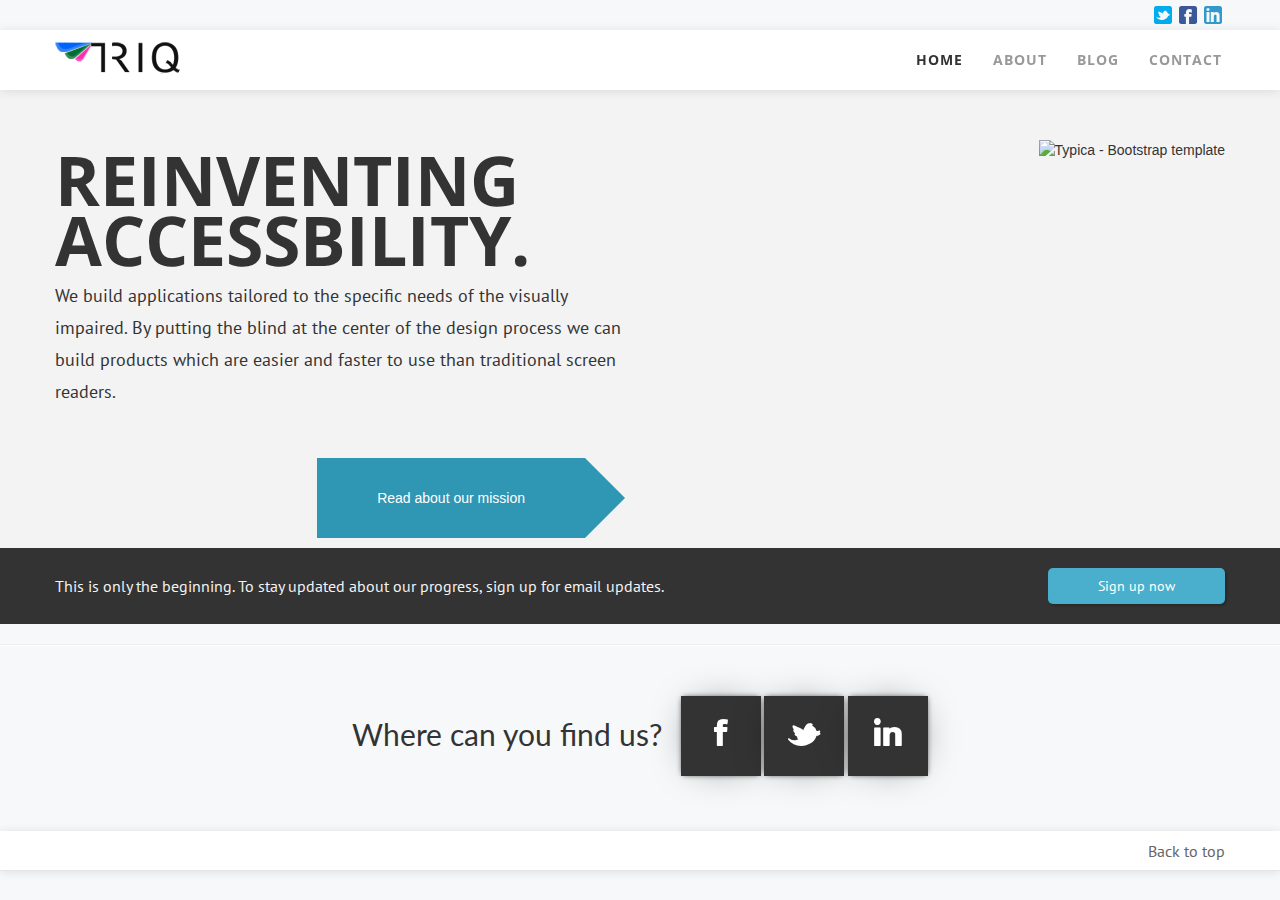
==== commit e73885c7: "most recent changes" ====
--- a/Template/index.html
+++ b/Template/index.html
@@ -48,17 +48,11 @@
     <div class="navbar navbar-fixed-top">
       <div class="navbar-inner">
         <div class="container">
-          <a class="brand" href="#"><img src="logo.png" alt="TRIQ template"></a>
+          <a class="brand" href="/"><img src="logo.png" alt="TRIQ template"></a>
           <a href="#footer-nav" class="btn btn-simple visible-phone pull-right">Menu</a>
           <ul class="nav pull-right hidden-phone">
             <li class="active"><a href="index.html">Home</a></li>
             <li><a href="about.html">About</a></li>
-            <li class="dropdown">
-              <a class="dropdown-toggle" data-toggle="dropdown" href="#">Portfolio <b class="caret"></b></a>
-              <ul class="dropdown-menu">
-                <li><a href="portfolio-full-width.html" title="Portfolio 1">Full-width</a></li>
-                <li><a href="portfolio-thumbnails.html" title="Portfolio 2">Thumbnails</a></li>
-              </ul>
             </li>
             <li><a href="blog.html">Blog</a></li>
             <li><a href="contact.html">Contact</a></li>
@@ -75,14 +69,14 @@
           
             <div class="span6">
               <div class="excerpt">
-                <h1>This is a featured post or something</h1>
-                <p>Lorem ipsum dolor sit amet, consectetuer adipiscing elit. Aenean commodo ligula eget dolor. Aenean massa. Cum sociis natoque penatibus et magnis dis parturient montes, nascetur ridiculus mus. Donec quam felis, ultricies nec, pellentesque eu, pretium quis, sem.</p>
-                <a href="https://wrapbootstrap.com/theme/typica-WB062JJ83" target="_blank" class="btn btn-arrow-right btn-simple btn-blue btn-huge pull-right">See template Typica</a>
+                <h1>Reinventing Accessbility.</h1>
+                <p>We build applications tailored to the specific needs of the visually impaired. By putting the blind at the center of the design process we can build products which are easier and faster to use than traditional screen readers.</p>
+                <a href="/about.html/#mission"  class="btn btn-arrow-right btn-simple btn-blue btn-huge pull-right">Read about our mission</a>
               </div>
             </div>
 
             <div class="span6">
-              <img class="pull-right" src="demo_img/typica.jpg" alt="Typica - Bootstrap template">
+              <img class="pull-right" src="demo_img/typicacopy.png" alt="Typica - Bootstrap template">
             </div>
 
         </div>
@@ -95,58 +89,12 @@
     <div class="background-grey strip">
       <div class="container">
         
-        <p class="pull-left">This is the most awesome app you've ever seen! Why don't you sign up right now?</p>
+        <p class="pull-left">This is only the beginning. To stay updated about our progress, sign up for email updates.</p>
 
         <div class="pull-right"><a href="#signup-modal" class="btn btn-info btn-huge btn-simple" data-toggle="modal">Sign up now</a></div>
 
       </div>
     </div>
-
-    <!-- testimonials -->
-    <div class="container">
-      <div class="row testimonials">
-
-        <div class="span3">
-          <h3>Lorem ipsum</h3>
-          <p>Lorem ipsum dolor sit amet, consectetuer adipiscing elit. Aenean commodo ligula eget dolor. Aenean massa. Cum sociis natoque penatibus et magnis dis parturient montes, nascetur ridiculus mus. Donec quam felis, ultricies nec, pellentesque eu, pretium quis, sem. </p>
-          <button class="btn btn-inverse btn-simple btn-wide">Read more</button>
-        </div>
-
-        <div class="span3">
-          <h3>Lorem ipsum</h3>
-          <p>Lorem ipsum dolor sit amet, consectetuer adipiscing elit. Aenean commodo ligula eget dolor. Aenean massa. Cum sociis natoque penatibus et magnis dis parturient montes, nascetur ridiculus mus. Donec quam felis, ultricies nec, pellentesque eu, pretium quis, sem. </p>
-          <button class="btn btn-inverse btn-simple btn-wide">Read more</button>
-        </div>
-
-        <div class="span3">
-          <h3>Lorem ipsum</h3>
-          <p>Lorem ipsum dolor sit amet, consectetuer adipiscing elit. Aenean commodo ligula eget dolor. Aenean massa. Cum sociis natoque penatibus et magnis dis parturient montes, nascetur ridiculus mus. Donec quam felis, ultricies nec, pellentesque eu, pretium quis, sem. </p>
-          <button class="btn btn-inverse btn-simple btn-wide">Read more</button>
-        </div>
-
-        <div class="span3">
-          <h3>Lorem ipsum</h3>
-          <p>Lorem ipsum dolor sit amet, consectetuer adipiscing elit. Aenean commodo ligula eget dolor. Aenean massa. Cum sociis natoque penatibus et magnis dis parturient montes, nascetur ridiculus mus. Donec quam felis, ultricies nec, pellentesque eu, pretium quis, sem. </p>
-          <button class="btn btn-inverse btn-simple btn-wide">Read more</button>
-        </div>
-
-      </div><!-- /.row -->
-
-      <!-- slider -->
-      <h2 class="page-header">CHECK OUT THIS AWESOME SLIDER</h2>
-      <div class="row">
-        <div id="myCarousel" class="carousel slide add-shadow span10 offset1">
-            <!-- Carousel items -->
-            <div class="carousel-inner">
-                <div class="active item"><img src="demo_img/slider/1.png" alt=""></div>
-                <div class="item"><img src="demo_img/slider/2.png" alt=""></div>
-                <div class="item"><img src="demo_img/slider/3.png" alt=""></div>
-            </div>
-            <!-- Carousel nav -->
-            <a class="carousel-control left" href="#myCarousel" data-slide="prev">&lsaquo;</a>
-            <a class="carousel-control right" href="#myCarousel" data-slide="next">&rsaquo;</a>
-        </div>
-      </div>
 
       <hr>
 
@@ -158,7 +106,7 @@
         <a href="#" class="icon-squared color-twitter">
           <article><span><i class="icon-twitter"></i></span></article></a>
         <a href="#" class="icon-squared color-pinterest">
-          <article><span><i class="icon-pinterest"></i></span></article></a>
+          <article><span><i class="icon-linkedin"></i></span></article></a>
       </div>  
 
     </div><!-- /.container -->
@@ -166,7 +114,6 @@
     <!-- Le Footer -->
     <div class="background-white footer">
       <div class="container">
-        <p class="pull-left">This was TRIQ - Awesome bootstrap template.</p>
         <p class="pull-right"><a id="toplink" href="#">Back to top</a></p>
 
         <ul id="footer-nav" class="nav visible-phone">
@@ -174,13 +121,6 @@
           <h3 class="centered">Menu</h3>
           <li class="active"><a href="index.html">Home</a></li>
           <li><a href="about.html">About</a></li>
-          <li class="dropdown">
-            <a class="dropdown-toggle" data-toggle="dropdown" href="#">Portfolio <b class="caret"></b></a>
-            <ul class="dropdown-menu">
-              <li><a href="portfolio-full-width.html" title="Portfolio 1">Full-width</a></li>
-              <li><a href="portfolio-thumbnails.html" title="Portfolio 2">Thumbnails</a></li>
-            </ul>
-          </li>
           <li><a href="blog.html">Blog</a></li>
           <li><a href="contact.html">Contact</a></li>
         </ul>
@@ -197,21 +137,9 @@
       <div class="modal-body">
         <form class="form-horizontal">
           <div class="control-group">
-            <label class="control-label" for="inputUser">Username</label>
-            <div class="controls">
-              <input type="text" id="inputUser" placeholder="Username">
-            </div>
-          </div>
-          <div class="control-group">
             <label class="control-label" for="inputEmail">Email</label>
             <div class="controls">
               <input type="text" id="inputEmail" placeholder="Email">
-            </div>
-          </div>
-          <div class="control-group">
-            <label class="control-label" for="inputPassword">Password</label>
-            <div class="controls">
-              <input type="password" id="inputPassword" placeholder="Password">
             </div>
           </div>
         </form>
--- a/Template/css/triq.css
+++ b/Template/css/triq.css
@@ -136,7 +136,7 @@
 }
 .ul-centered ul li {
   position: relative;
-  left: -50%;
+  left: -57%;
 }
 
 /* $$SHOWCASE */
@@ -814,6 +814,7 @@
 
 /* $FONTS */
 /* $$FONT-GLOBALS */
+
 .navbar .nav > li a {
   text-transform: uppercase;
   letter-spacing: 1px;
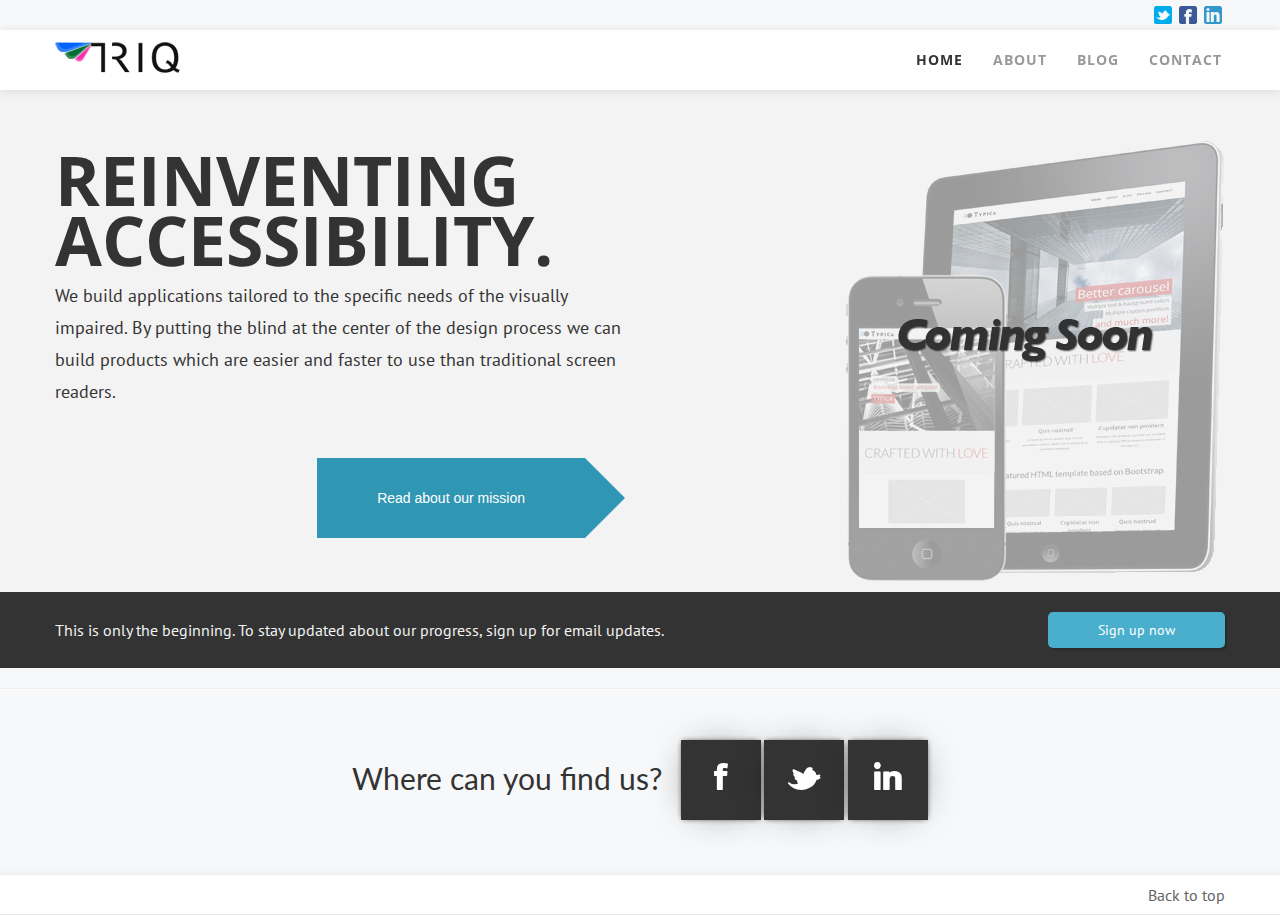
==== commit f5391efd: "css tweaks" ====
--- a/Template/index.html
+++ b/Template/index.html
@@ -69,7 +69,7 @@
           
             <div class="span6">
               <div class="excerpt">
-                <h1>Reinventing Accessbility.</h1>
+                <h1>Reinventing Accessibility.</h1>
                 <p>We build applications tailored to the specific needs of the visually impaired. By putting the blind at the center of the design process we can build products which are easier and faster to use than traditional screen readers.</p>
                 <a href="/about.html/#mission"  class="btn btn-arrow-right btn-simple btn-blue btn-huge pull-right">Read about our mission</a>
               </div>
--- a/Template/css/triq.css
+++ b/Template/css/triq.css
@@ -145,7 +145,7 @@
   width: 1170px;
 }
 .showcase-container .text-wraper .text {
-  position: absolute;
+  
   max-width: 50%;
 }
 .showcase-container .text-wraper .text p, .showcase-container .text-wraper .text h1, .showcase-container .text-wraper .text h2, .showcase-container .text-wraper .text h3, .showcase-container .text-wraper .text h4, .showcase-container .text-wraper .text h5 {
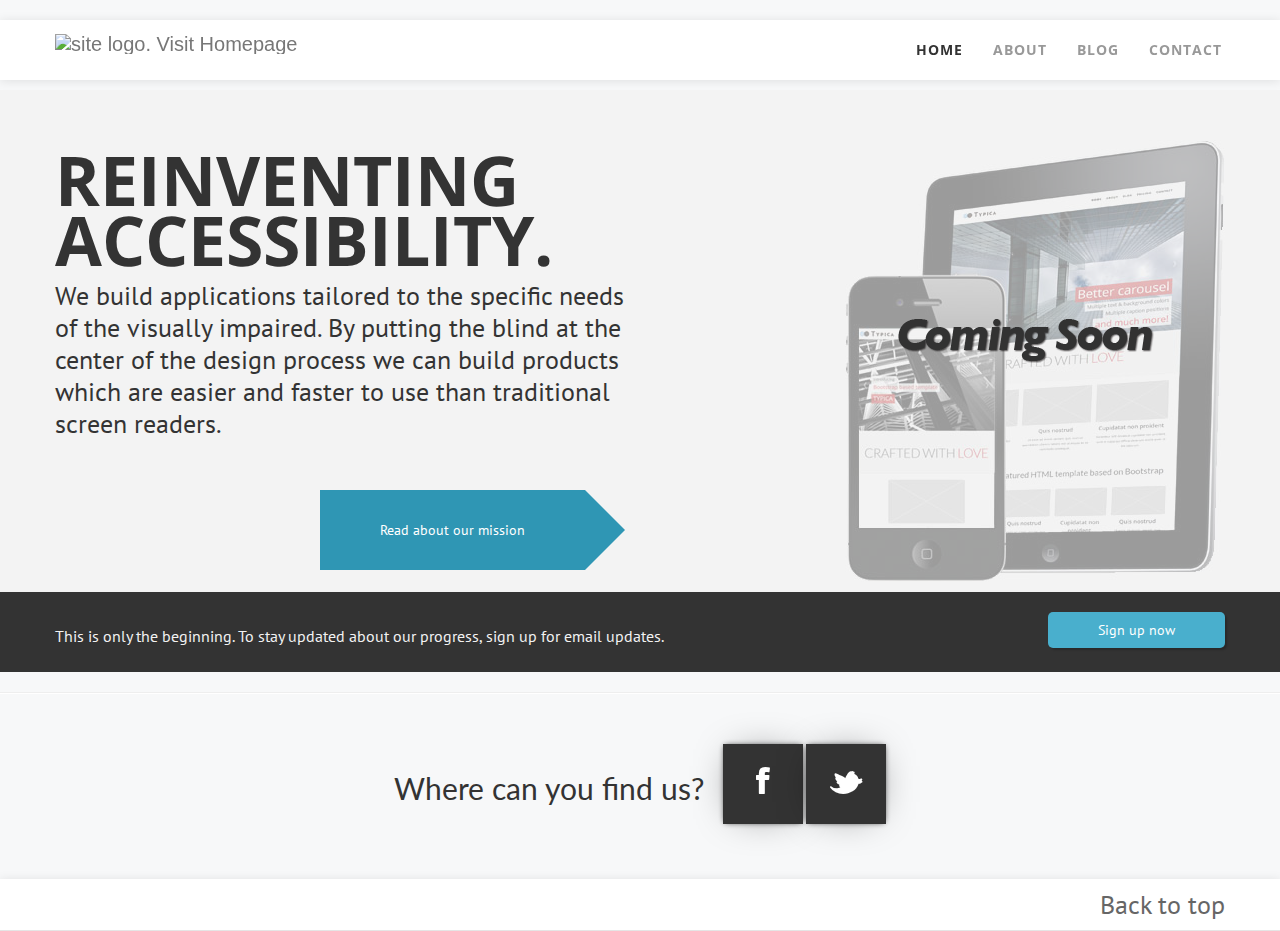
==== commit 1a635b99: "adding logo" ====
--- a/Template/index.html
+++ b/Template/index.html
@@ -3,7 +3,7 @@
 <html lang="en">
   <head>
     <meta charset="utf-8">
-    <title>TRIQ Bootstrap template</title>
+    <title>Conversant Labs - Reinventing Accessibility</title>
     <meta name="viewport" content="width=device-width, initial-scale=1.0">
     <meta name="description" content="Responsive HTML template for your app/company">
     <meta name="author" content="Oskar Żabik (oskar.zabik@gmail.com)">
@@ -23,7 +23,7 @@
     <!--[if IE 7]><link rel="stylesheet" href="/css/font-awesome-ie7.css"><![endif]-->
 
     <!-- Le favicon -->
-    <link rel="shortcut icon" href="favicon.ico">
+    <link rel="shortcut icon" href="img/favicon.ico">
 
   </head>
 
@@ -31,26 +31,15 @@
 
     <!-- Le before-navbar info -->
     <div class="before-navbar">
-      <div class="container">
-
-        <div class="pull-right">
-            <p>
-                <a href="#"><i class="icon-twitter-sign color-twitter"></i></a>
-                <a href="#"><i class="icon-facebook-sign color-facebook"></i></a>
-                <a href="#"><i class="icon-linkedin-sign color-linkedin"></i></a>
-            </p>
-        </div>
-
-      </div>
+      <br>
     </div>
-
     <!-- Le TRIQ navigation -->
     <div class="navbar navbar-fixed-top">
       <div class="navbar-inner">
         <div class="container">
-          <a class="brand" href="/"><img src="logo.png" alt="TRIQ template"></a>
+          <a class="brand" href="/"><img src="img/logo2.png" alt="site logo. Visit Homepage"></a>
           <a href="#footer-nav" class="btn btn-simple visible-phone pull-right">Menu</a>
-          <ul class="nav pull-right hidden-phone">
+          <ul class="nav pull-right hidden-phone" title="Navigation Menu">
             <li class="active"><a href="index.html">Home</a></li>
             <li><a href="about.html">About</a></li>
             </li>
@@ -71,7 +60,7 @@
               <div class="excerpt">
                 <h1>Reinventing Accessibility.</h1>
                 <p>We build applications tailored to the specific needs of the visually impaired. By putting the blind at the center of the design process we can build products which are easier and faster to use than traditional screen readers.</p>
-                <a href="/about.html/#mission"  class="btn btn-arrow-right btn-simple btn-blue btn-huge pull-right">Read about our mission</a>
+                <a href="/about.html#mission"  class="btn btn-arrow-right btn-simple btn-blue btn-huge pull-right featured">Read about our mission</a>
               </div>
             </div>
 
@@ -101,12 +90,10 @@
       <!-- Where can you find us -->
       <div class="info-centered">
         <p>Where can you find us?</p>
-        <a href="#" class="icon-squared color-facebook">
+        <a href="#" class="icon-squared color-facebook" title="facebook">
           <article><span><i class="icon-facebook"></i></span></article></a>
-        <a href="#" class="icon-squared color-twitter">
+        <a href="http://twitter.com/conversantlabs" class="icon-squared color-twitter" title="twitter">
           <article><span><i class="icon-twitter"></i></span></article></a>
-        <a href="#" class="icon-squared color-pinterest">
-          <article><span><i class="icon-linkedin"></i></span></article></a>
       </div>  
 
     </div><!-- /.container -->
@@ -116,7 +103,7 @@
       <div class="container">
         <p class="pull-right"><a id="toplink" href="#">Back to top</a></p>
 
-        <ul id="footer-nav" class="nav visible-phone">
+        <ul id="footer-nav" class="nav visible-phone" title="Navigation Menu">
           <hr>
           <h3 class="centered">Menu</h3>
           <li class="active"><a href="index.html">Home</a></li>
@@ -135,18 +122,21 @@
         <h3 id="myModalLabel" class="centered">Sign Up</h3>
       </div>
       <div class="modal-body">
-        <form class="form-horizontal">
+        <div id="form_alert" class="alert" style="display:none" message="All Done! thanks for signing up!">
+                <p id="form_alert_message"></p>
+        </div>        
+        <form class="form-horizontal" action="email" method="post" >
           <div class="control-group">
             <label class="control-label" for="inputEmail">Email</label>
             <div class="controls">
-              <input type="text" id="inputEmail" placeholder="Email">
+              <input type="text" id="inputEmail" name="email" placeholder="Email">
             </div>
           </div>
+          <div class="modal-footer">
+            <button class="btn" data-dismiss="modal" aria-hidden="true">Close</button>
+            <button type="submit" class="btn btn-info">Sign Up</button>
+          </div>
         </form>
-      </div>
-      <div class="modal-footer">
-        <button class="btn" data-dismiss="modal" aria-hidden="true">Close</button>
-        <button type="submit" class="btn btn-info">Register</button>
       </div>
     </div>
 
@@ -158,6 +148,6 @@
     <script src="js/jquery.scrollto-1.4.3.1-min.js"></script>  
     <script src="js/jquery.localscroll-1.2.7-min.js"></script>
     <script src="js/triq.js"></script>
-
+    <script type="text/javascript" src="js/js.js"></script>
   </body>
 </html>
--- a/Template/css/triq.css
+++ b/Template/css/triq.css
@@ -145,7 +145,7 @@
   width: 1170px;
 }
 .showcase-container .text-wraper .text {
-  
+  position: absolute;
   max-width: 50%;
 }
 .showcase-container .text-wraper .text p, .showcase-container .text-wraper .text h1, .showcase-container .text-wraper .text h2, .showcase-container .text-wraper .text h3, .showcase-container .text-wraper .text h4, .showcase-container .text-wraper .text h5 {
@@ -830,7 +830,8 @@
 
 p {
   font-family: 'PT Sans', Helvetica, Arial, sans-serif;
-  font-size: 16px;
+  font-size: 26px;
+  line-height: 32px;
 }
 
 .centered {
@@ -890,9 +891,17 @@
   font-size: 36px;
 }
 .featured p {
-  font-size: 18px;
+  font-size: 26px;
   font-family: 'PT Sans', Helvetica, sans-serif;
   line-height: 32px;
+}
+.team p {
+  font-size: 22px;
+  line-height: 26px;
+}
+
+.featured a {
+  font-family: 'PT Sans', Helvetica, Arial, sans-serif;
 }
 
 .testimonials h1, .testimonials h2, .testimonials h3, .testimonials h4, .testimonials h5 {
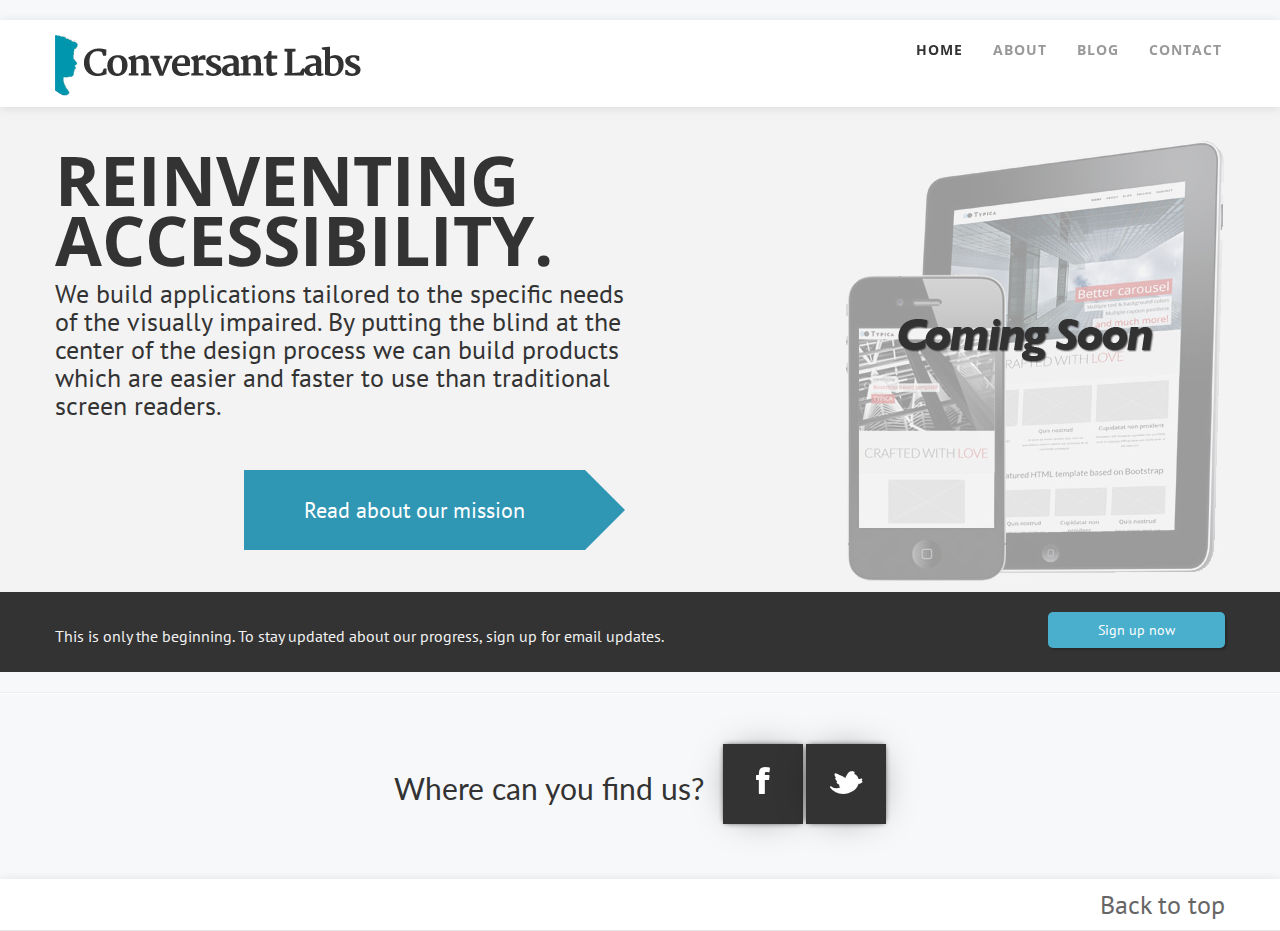
==== commit 3a0b3b10: "updating links for tumblr" ====
--- a/Template/index.html
+++ b/Template/index.html
@@ -43,7 +43,7 @@
             <li class="active"><a href="index.html">Home</a></li>
             <li><a href="about.html">About</a></li>
             </li>
-            <li><a href="blog.html">Blog</a></li>
+            <li><a href="http://blog.conversantlabs.com">Blog</a></li>
             <li><a href="contact.html">Contact</a></li>
           </ul>
         </div>
--- a/Template/css/triq.css
+++ b/Template/css/triq.css
@@ -893,7 +893,7 @@
 .featured p {
   font-size: 26px;
   font-family: 'PT Sans', Helvetica, sans-serif;
-  line-height: 32px;
+  line-height: 28px;
 }
 .team p {
   font-size: 22px;
@@ -902,6 +902,7 @@
 
 .featured a {
   font-family: 'PT Sans', Helvetica, Arial, sans-serif;
+  font-size: 22px;
 }
 
 .testimonials h1, .testimonials h2, .testimonials h3, .testimonials h4, .testimonials h5 {
